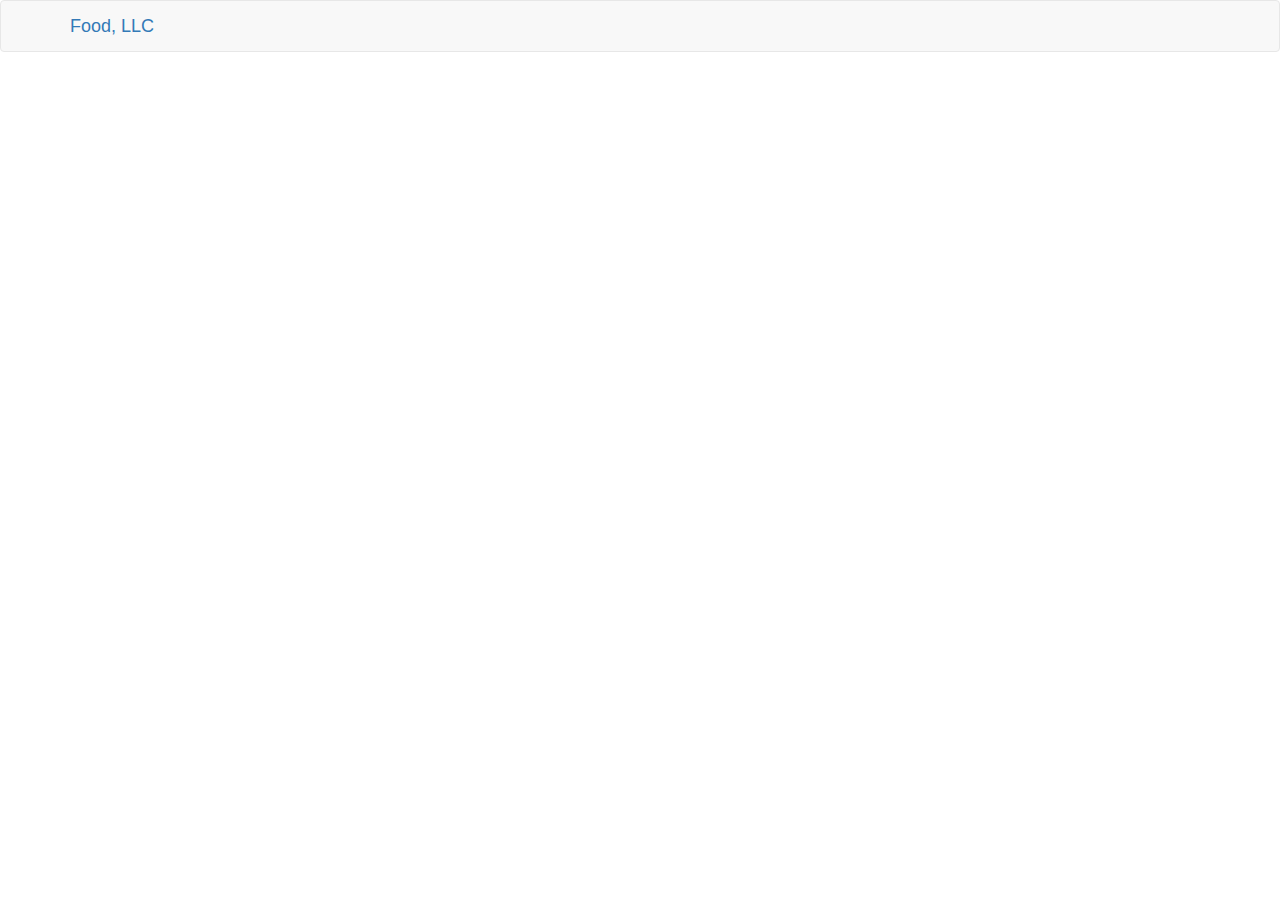
==== module3_solution/index.html @ 069a3ed0 "Add first part" ====
<!doctype html>
<html lang="en">
  <head>
    <meta charset="utf-8">
    <meta http-equiv="X-UA-Compatible" content="IE=edge">
    <meta name="viewport" content="width=device-width, initial-scale=1">
    <title>Module 3 solution old</title>
    <link rel="stylesheet" href="css/bootstrap.min.css">
    <link rel="stylesheet" href="css/styles.css">
  </head>


<body>
<header>
    <nav class="navbar navbar-default">
        <div class="container">
          <div class="navbar-brand">
              <a>Food, LLC</a>
          </div>

          <button type="button" class="navbar-toggle collapsed" data-toggle="collapse" data-target="#collapsable-nav" aria-expanded="false">
              <span class="sr-only">Toggle navigation</span>
              <span class="icon-bar"></span>
              <span class="icon-bar"></span>
              <span class="icon-bar"></span>
          </button>
        </div>

        <div id="collapsable-nav" class="collapse navbar-collapse">
            <ul id="nav-list" class="nav navbar-nav navbar-right">
                <li class="hidden-sm hidden-md hidden-lg"><span class="collapsable-item">Beef</span></li>
                <li class="hidden-sm hidden-md hidden-lg"><span class="collapsable-item">Beef</span></li>
                <li class="hidden-sm hidden-md hidden-lg"><span class="collapsable-item">Beef</span></li>
          </ul>
        </div>

    </nav>
</header>



    <!-- jQuery (Bootstrap JS plugins depend on it) -->
    <script src="js/jquery-2.1.4.min.js"></script>
    <script src="js/bootstrap.min.js"></script>
    <script src="js/script.js"></script>
</body>
</html>
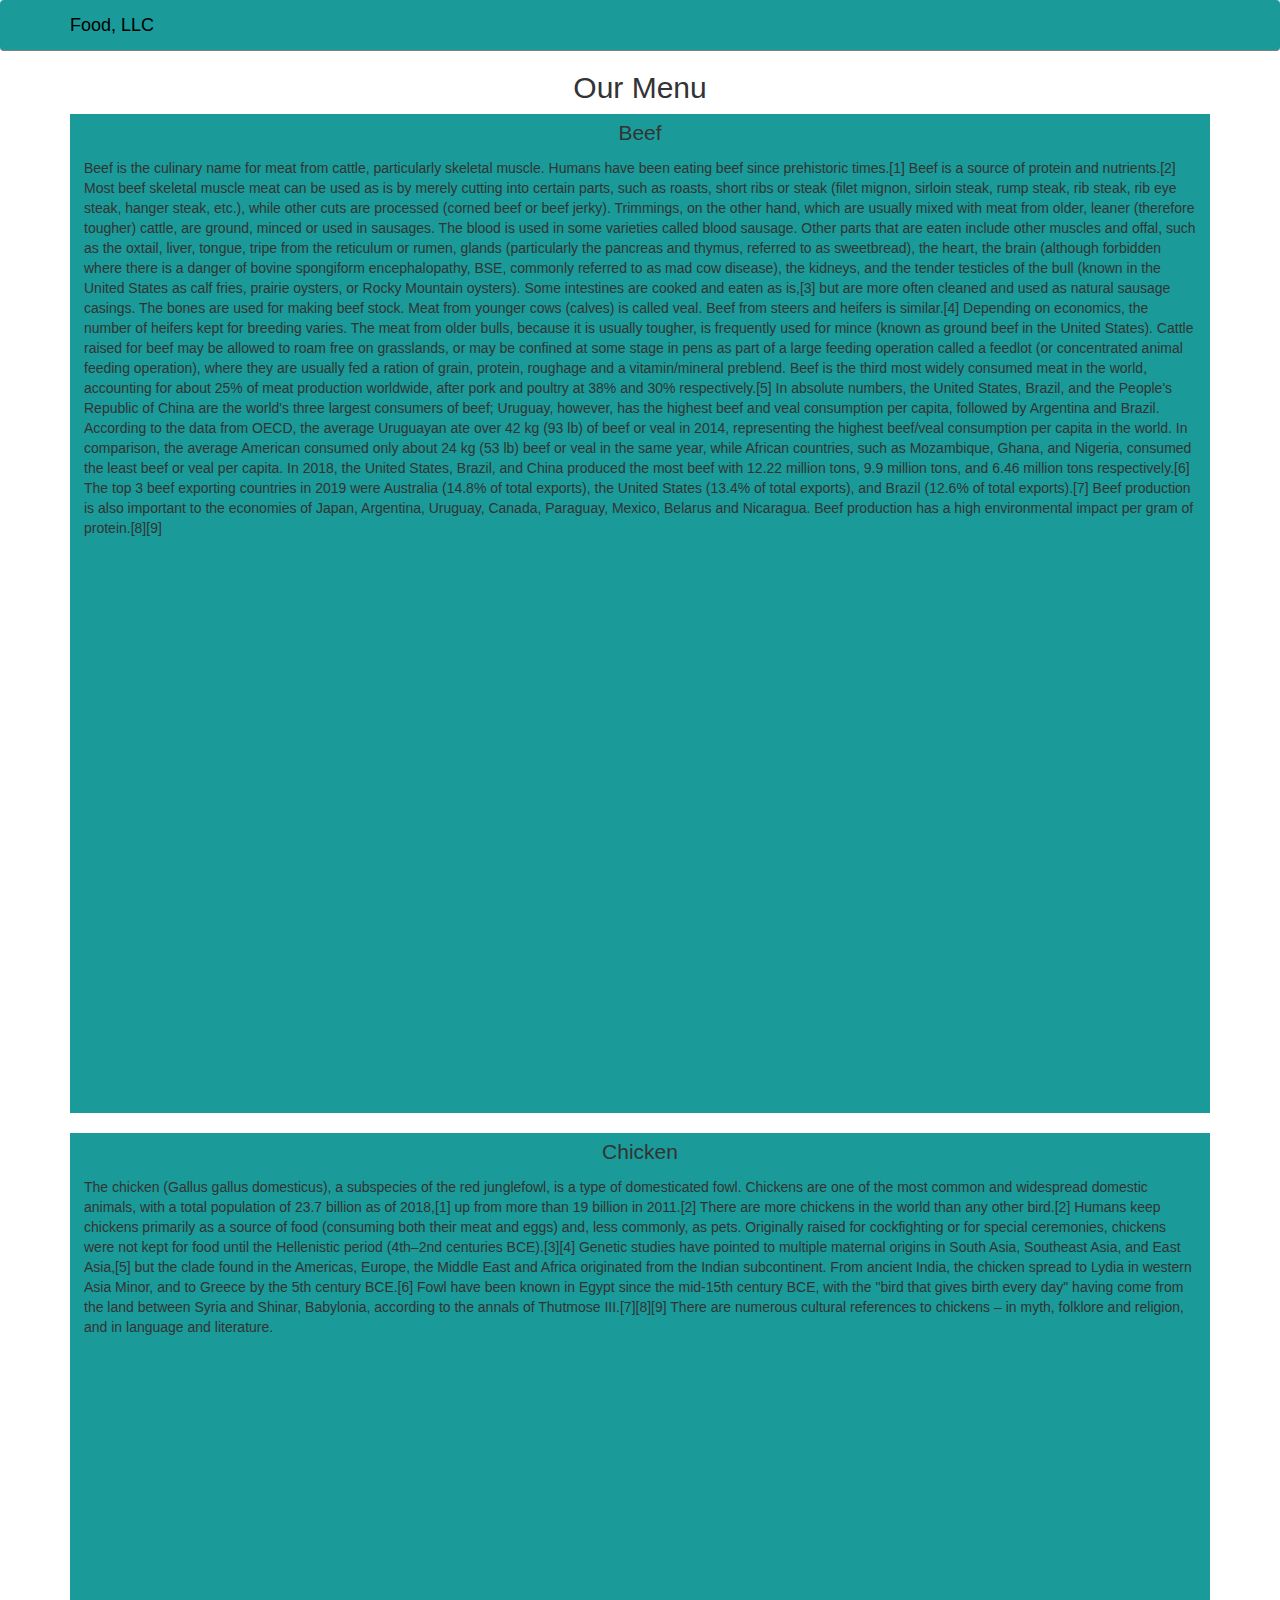
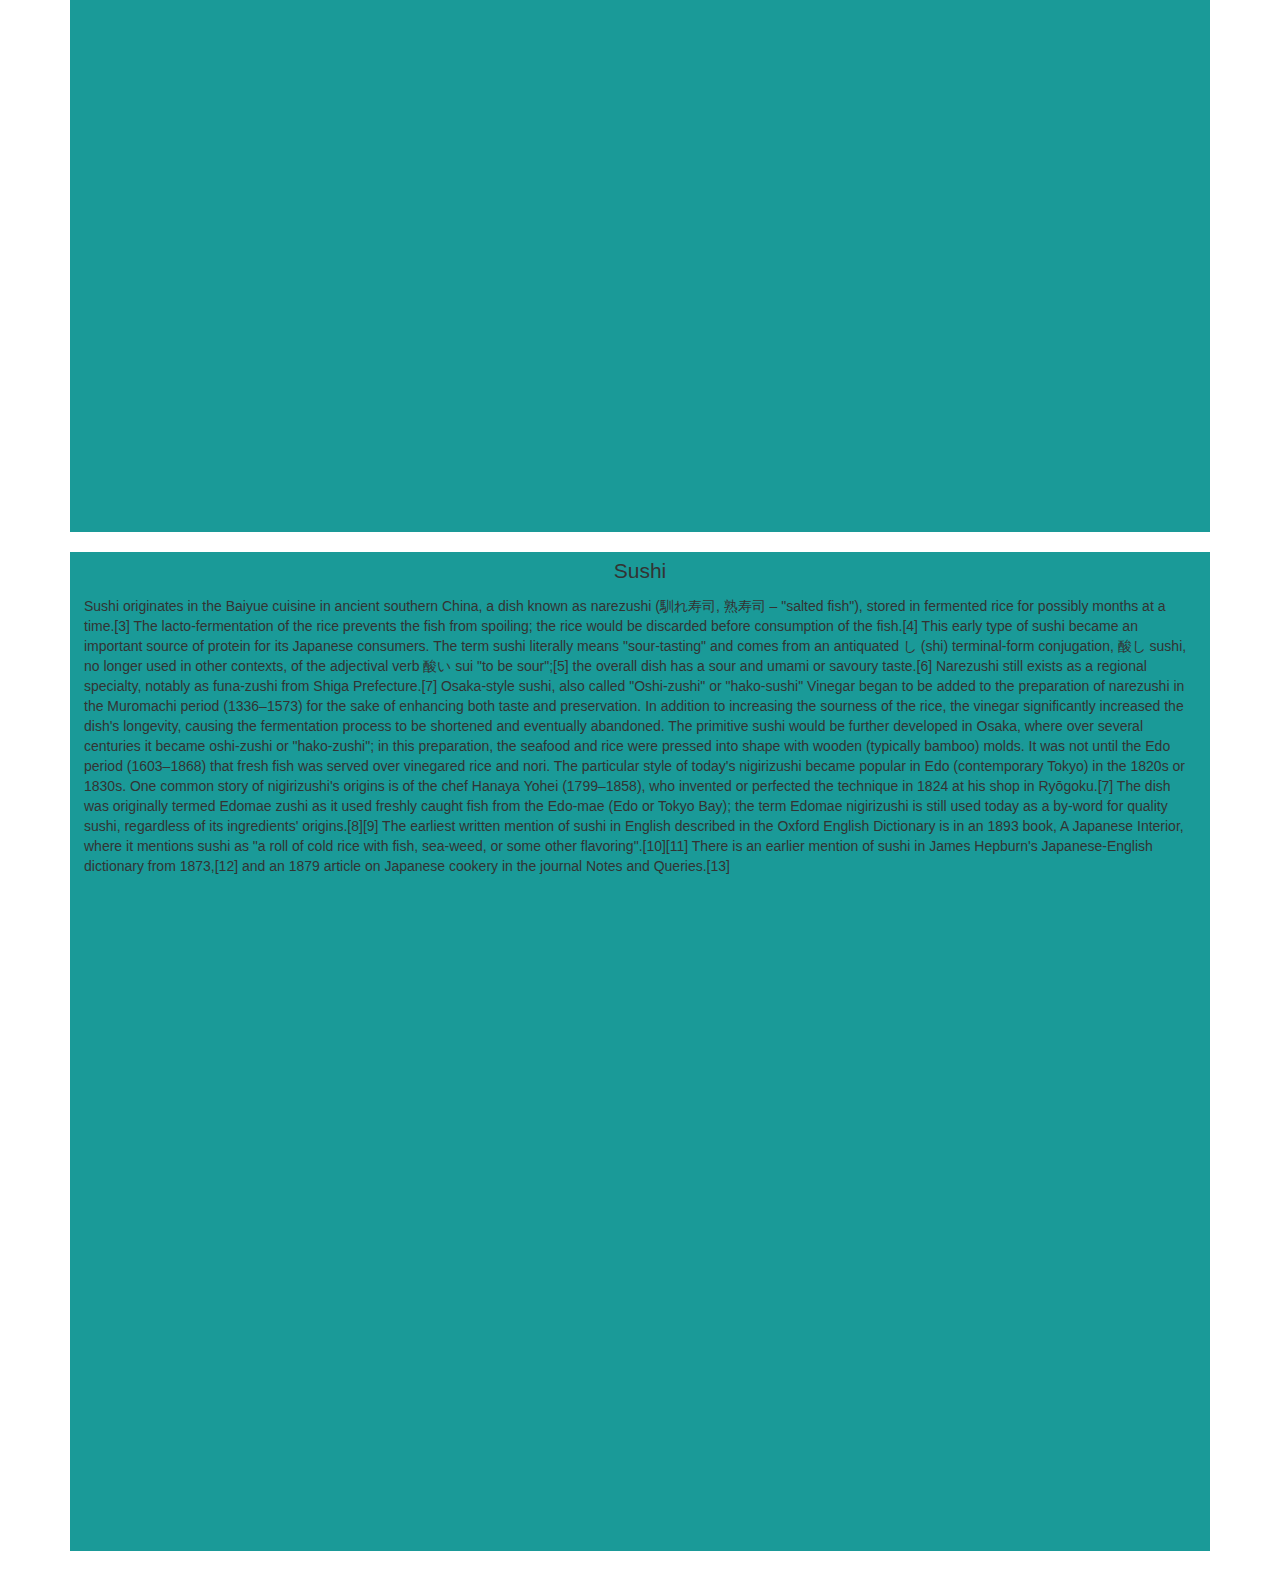
==== commit 94133ee0: "Module 3 solution" ====
--- a/module3_solution/index.html
+++ b/module3_solution/index.html
@@ -12,10 +12,10 @@
 
 <body>
 <header>
-    <nav class="navbar navbar-default">
+    <nav id="navbar" class="navbar navbar-default">
         <div class="container">
-          <div class="navbar-brand">
-              <a>Food, LLC</a>
+          <div class="navbar-brand pull-left">
+              <span>Food, LLC</span>
           </div>
 
           <button type="button" class="navbar-toggle collapsed" data-toggle="collapse" data-target="#collapsable-nav" aria-expanded="false">
@@ -28,20 +28,70 @@
 
         <div id="collapsable-nav" class="collapse navbar-collapse">
             <ul id="nav-list" class="nav navbar-nav navbar-right">
-                <li class="hidden-sm hidden-md hidden-lg"><span class="collapsable-item">Beef</span></li>
-                <li class="hidden-sm hidden-md hidden-lg"><span class="collapsable-item">Beef</span></li>
-                <li class="hidden-sm hidden-md hidden-lg"><span class="collapsable-item">Beef</span></li>
-          </ul>
+                <li class="hidden-sm hidden-md hidden-lg"><a class="collapsable-item" href="#beef"><span>Beef</span></a></li>
+                <li class="hidden-sm hidden-md hidden-lg"><a class="collapsable-item" href="#chicken"><span>Chicken</span></a></li>
+                <li class="hidden-sm hidden-md hidden-lg"><a class="collapsable-item" href="#sushi"><span>Sushi</span></a></li>
+            </ul>
         </div>
 
     </nav>
 </header>
 
+<h2 class="text-center">Our Menu</h2>
+
+<div class="container">
+  <div class="menu-type">
+    <section class="title text-center" id="beef">Beef</section>
+    <section class="description">
+      Beef is the culinary name for meat from cattle, particularly skeletal muscle. Humans have been eating beef since prehistoric times.[1] Beef is a source of protein and nutrients.[2]
+
+      Most beef skeletal muscle meat can be used as is by merely cutting into certain parts, such as roasts, short ribs or steak (filet mignon, sirloin steak, rump steak, rib steak, rib eye steak, hanger steak, etc.), while other cuts are processed (corned beef or beef jerky). Trimmings, on the other hand, which are usually mixed with meat from older, leaner (therefore tougher) cattle, are ground, minced or used in sausages. The blood is used in some varieties called blood sausage. Other parts that are eaten include other muscles and offal, such as the oxtail, liver, tongue, tripe from the reticulum or rumen, glands (particularly the pancreas and thymus, referred to as sweetbread), the heart, the brain (although forbidden where there is a danger of bovine spongiform encephalopathy, BSE, commonly referred to as mad cow disease), the kidneys, and the tender testicles of the bull (known in the United States as calf fries, prairie oysters, or Rocky Mountain oysters). Some intestines are cooked and eaten as is,[3] but are more often cleaned and used as natural sausage casings. The bones are used for making beef stock. Meat from younger cows (calves) is called veal.
+
+      Beef from steers and heifers is similar.[4] Depending on economics, the number of heifers kept for breeding varies. The meat from older bulls, because it is usually tougher, is frequently used for mince (known as ground beef in the United States). Cattle raised for beef may be allowed to roam free on grasslands, or may be confined at some stage in pens as part of a large feeding operation called a feedlot (or concentrated animal feeding operation), where they are usually fed a ration of grain, protein, roughage and a vitamin/mineral preblend.
+
+      Beef is the third most widely consumed meat in the world, accounting for about 25% of meat production worldwide, after pork and poultry at 38% and 30% respectively.[5] In absolute numbers, the United States, Brazil, and the People's Republic of China are the world's three largest consumers of beef; Uruguay, however, has the highest beef and veal consumption per capita, followed by Argentina and Brazil. According to the data from OECD, the average Uruguayan ate over 42 kg (93 lb) of beef or veal in 2014, representing the highest beef/veal consumption per capita in the world. In comparison, the average American consumed only about 24 kg (53 lb) beef or veal in the same year, while African countries, such as Mozambique, Ghana, and Nigeria, consumed the least beef or veal per capita.
+
+      In 2018, the United States, Brazil, and China produced the most beef with 12.22 million tons, 9.9 million tons, and 6.46 million tons respectively.[6] The top 3 beef exporting countries in 2019 were Australia (14.8% of total exports), the United States (13.4% of total exports), and Brazil (12.6% of total exports).[7] Beef production is also important to the economies of Japan, Argentina, Uruguay, Canada, Paraguay, Mexico, Belarus and Nicaragua.
+
+      Beef production has a high environmental impact per gram of protein.[8][9]
+    </section>
+  </div>
 
 
-    <!-- jQuery (Bootstrap JS plugins depend on it) -->
-    <script src="js/jquery-2.1.4.min.js"></script>
-    <script src="js/bootstrap.min.js"></script>
-    <script src="js/script.js"></script>
+  <div class="menu-type">
+    <section class="title text-center" id="chicken">Chicken</section>
+    <section class="description">
+      The chicken (Gallus gallus domesticus), a subspecies of the red junglefowl, is a type of domesticated fowl. Chickens are one of the most common and widespread domestic animals, with a total population of 23.7 billion as of 2018,[1] up from more than 19 billion in 2011.[2] There are more chickens in the world than any other bird.[2] Humans keep chickens primarily as a source of food (consuming both their meat and eggs) and, less commonly, as pets. Originally raised for cockfighting or for special ceremonies, chickens were not kept for food until the Hellenistic period (4th–2nd centuries BCE).[3][4]
+
+      Genetic studies have pointed to multiple maternal origins in South Asia, Southeast Asia, and East Asia,[5] but the clade found in the Americas, Europe, the Middle East and Africa originated from the Indian subcontinent. From ancient India, the chicken spread to Lydia in western Asia Minor, and to Greece by the 5th century BCE.[6] Fowl have been known in Egypt since the mid-15th century BCE, with the "bird that gives birth every day" having come from the land between Syria and Shinar, Babylonia, according to the annals of Thutmose III.[7][8][9]
+
+      There are numerous cultural references to chickens – in myth, folklore and religion, and in language and literature.  
+    </section>
+  </div>
+
+
+  <div class="menu-type">
+    <section class="title text-center" id="sushi">Sushi</section>
+    <section class="description">
+      Sushi originates in the Baiyue cuisine in ancient southern China, a dish known as narezushi (馴れ寿司, 熟寿司 – "salted fish"), stored in fermented rice for possibly months at a time.[3] The lacto-fermentation of the rice prevents the fish from spoiling; the rice would be discarded before consumption of the fish.[4] This early type of sushi became an important source of protein for its Japanese consumers. The term sushi literally means "sour-tasting" and comes from an antiquated し (shi) terminal-form conjugation, 酸し sushi, no longer used in other contexts, of the adjectival verb 酸い sui "to be sour";[5] the overall dish has a sour and umami or savoury taste.[6] Narezushi still exists as a regional specialty, notably as funa-zushi from Shiga Prefecture.[7]
+
+
+      Osaka-style sushi, also called "Oshi-zushi" or "hako-sushi"
+      Vinegar began to be added to the preparation of narezushi in the Muromachi period (1336–1573) for the sake of enhancing both taste and preservation. In addition to increasing the sourness of the rice, the vinegar significantly increased the dish's longevity, causing the fermentation process to be shortened and eventually abandoned. The primitive sushi would be further developed in Osaka, where over several centuries it became oshi-zushi or "hako-zushi"; in this preparation, the seafood and rice were pressed into shape with wooden (typically bamboo) molds.
+
+      It was not until the Edo period (1603–1868) that fresh fish was served over vinegared rice and nori. The particular style of today's nigirizushi became popular in Edo (contemporary Tokyo) in the 1820s or 1830s. One common story of nigirizushi's origins is of the chef Hanaya Yohei (1799–1858), who invented or perfected the technique in 1824 at his shop in Ryōgoku.[7] The dish was originally termed Edomae zushi as it used freshly caught fish from the Edo-mae (Edo or Tokyo Bay); the term Edomae nigirizushi is still used today as a by-word for quality sushi, regardless of its ingredients' origins.[8][9]
+
+      The earliest written mention of sushi in English described in the Oxford English Dictionary is in an 1893 book, A Japanese Interior, where it mentions sushi as "a roll of cold rice with fish, sea-weed, or some other flavoring".[10][11] There is an earlier mention of sushi in James Hepburn's Japanese-English dictionary from 1873,[12] and an 1879 article on Japanese cookery in the journal Notes and Queries.[13]
+    </section>
+  </div>
+</div>
+
+
+
+
+<!-- jQuery (Bootstrap JS plugins depend on it) -->
+<script src="js/jquery-2.1.4.min.js"></script>
+<script src="js/bootstrap.min.js"></script>
+<script src="js/script.js"></script>
 </body>
 </html>
--- a/module3_solution/css/styles.css
+++ b/module3_solution/css/styles.css
@@ -0,0 +1,52 @@
+.navbar-brand > span{
+	color: black;
+}
+
+
+#collapsable-nav {
+	width: 100%;
+	text-align: center;
+}
+
+
+#navbar, #nav-list > li {
+	border: solid grey;
+
+}
+
+#navbar{
+	background-color: #1A9A98;
+    border-width: 0 0 1px 0;
+}
+
+#nav-list > li{
+	margin-top: -1px;
+	background-color: white;
+    border-width: 1px 0 0 0;
+}
+
+#nav-list > li > a > span{
+	color: black;
+}
+
+#collapsable-nav > ul {
+	margin-top: 0;
+	margin-bottom: 0;
+}
+
+
+.menu-type {
+	background-color: #1A9A98;
+	margin-bottom: 20px;
+	height: 999px;
+	padding: 1em;
+}
+
+.menu-type > .title {
+	margin-top: -10px;
+	font-size: 1.5em;
+}
+
+.menu-type > .description {
+	margin-top: 10px;
+}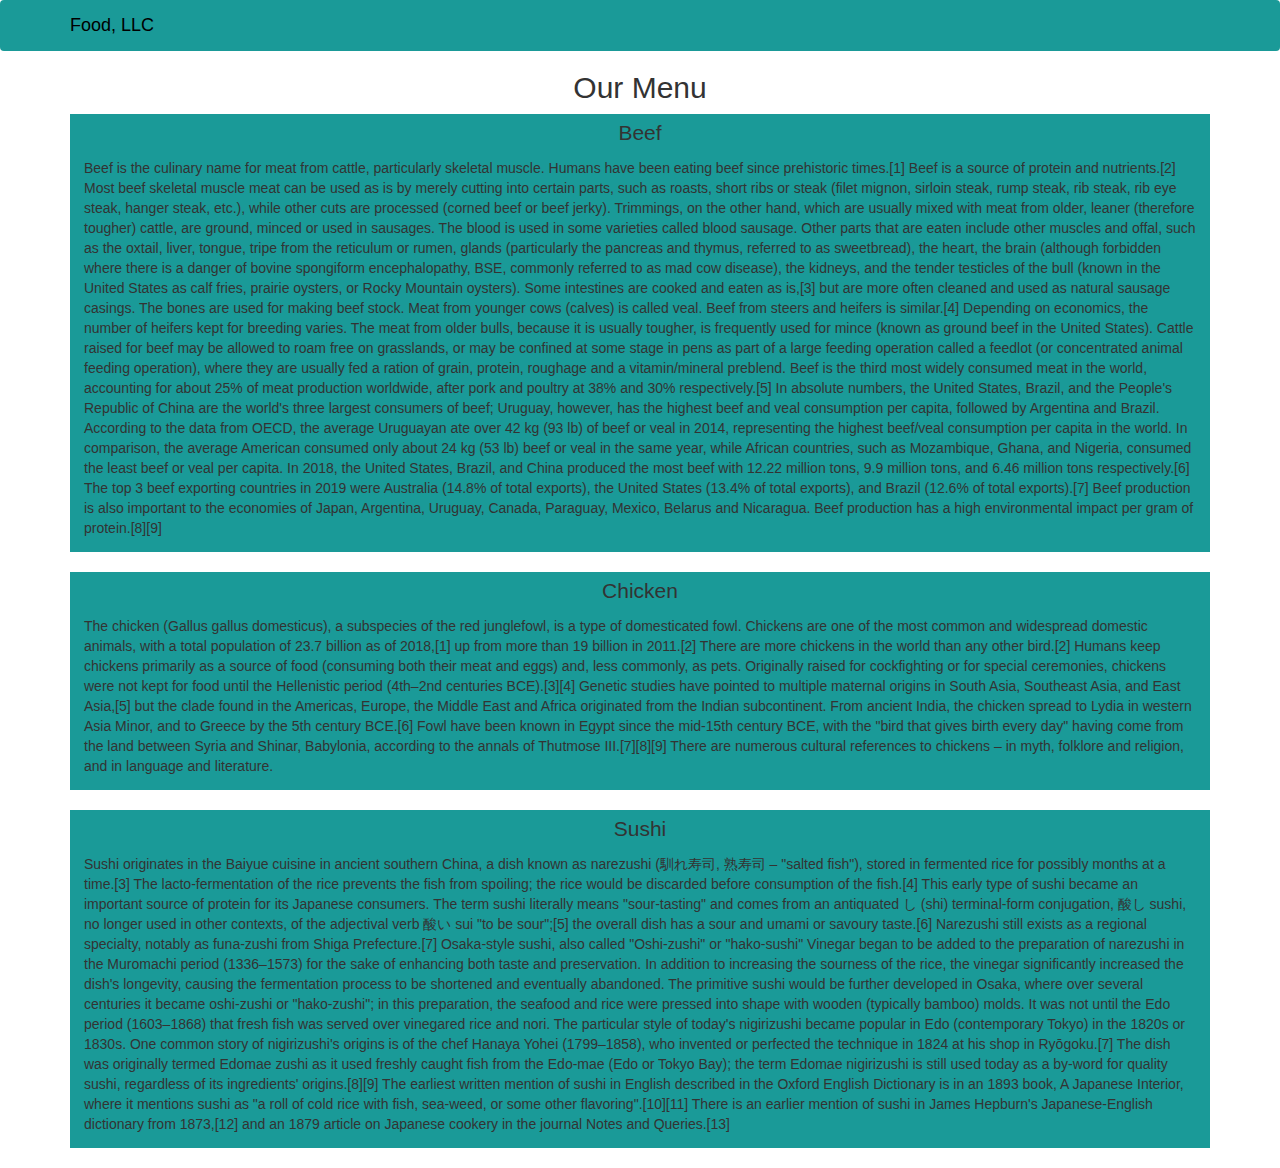
==== commit 8a310bb8: "Minor improvements" ====
--- a/module3_solution/index.html
+++ b/module3_solution/index.html
@@ -18,7 +18,7 @@
               <span>Food, LLC</span>
           </div>
 
-          <button type="button" class="navbar-toggle collapsed" data-toggle="collapse" data-target="#collapsable-nav" aria-expanded="false">
+          <button id="burger-button" type="button" class="navbar-toggle collapsed" data-toggle="collapse" data-target="#collapsable-nav" aria-expanded="false">
               <span class="sr-only">Toggle navigation</span>
               <span class="icon-bar"></span>
               <span class="icon-bar"></span>
--- a/module3_solution/css/styles.css
+++ b/module3_solution/css/styles.css
@@ -9,28 +9,47 @@
 }
 
 
-#navbar, #nav-list > li {
-	border: solid grey;
+#nav-list, 
+#nav-list> li, 
+#burger-button, 
+#burger-button > .icon-bar {
+	border: solid 1px black;
 
 }
 
 #navbar{
 	background-color: #1A9A98;
-    border-width: 0 0 1px 0;
+	border: 0;
+}
+
+#nav-list {
+	/* Only bottom border to unordered list*/
+	border-width: 0 0 1px 0;
 }
 
 #nav-list > li{
-	margin-top: -1px;
 	background-color: white;
+	/* Bottom border to each list element, does not affect the last one*/
     border-width: 1px 0 0 0;
 }
+
+/*Remove border for first element in list*/
+#nav-list > li:first-child{
+    border-width: 0 0 0 0;
+}
+
+
 
 #nav-list > li > a > span{
 	color: black;
 }
 
+#collapsable-nav {
+	border: 0
+}
+
 #collapsable-nav > ul {
-	margin-top: 0;
+	margin-top: 0px;
 	margin-bottom: 0;
 }
 
@@ -38,7 +57,6 @@
 .menu-type {
 	background-color: #1A9A98;
 	margin-bottom: 20px;
-	height: 999px;
 	padding: 1em;
 }
 
@@ -49,4 +67,8 @@
 
 .menu-type > .description {
 	margin-top: 10px;
+}
+
+ {
+	border: solid 1p;
 }